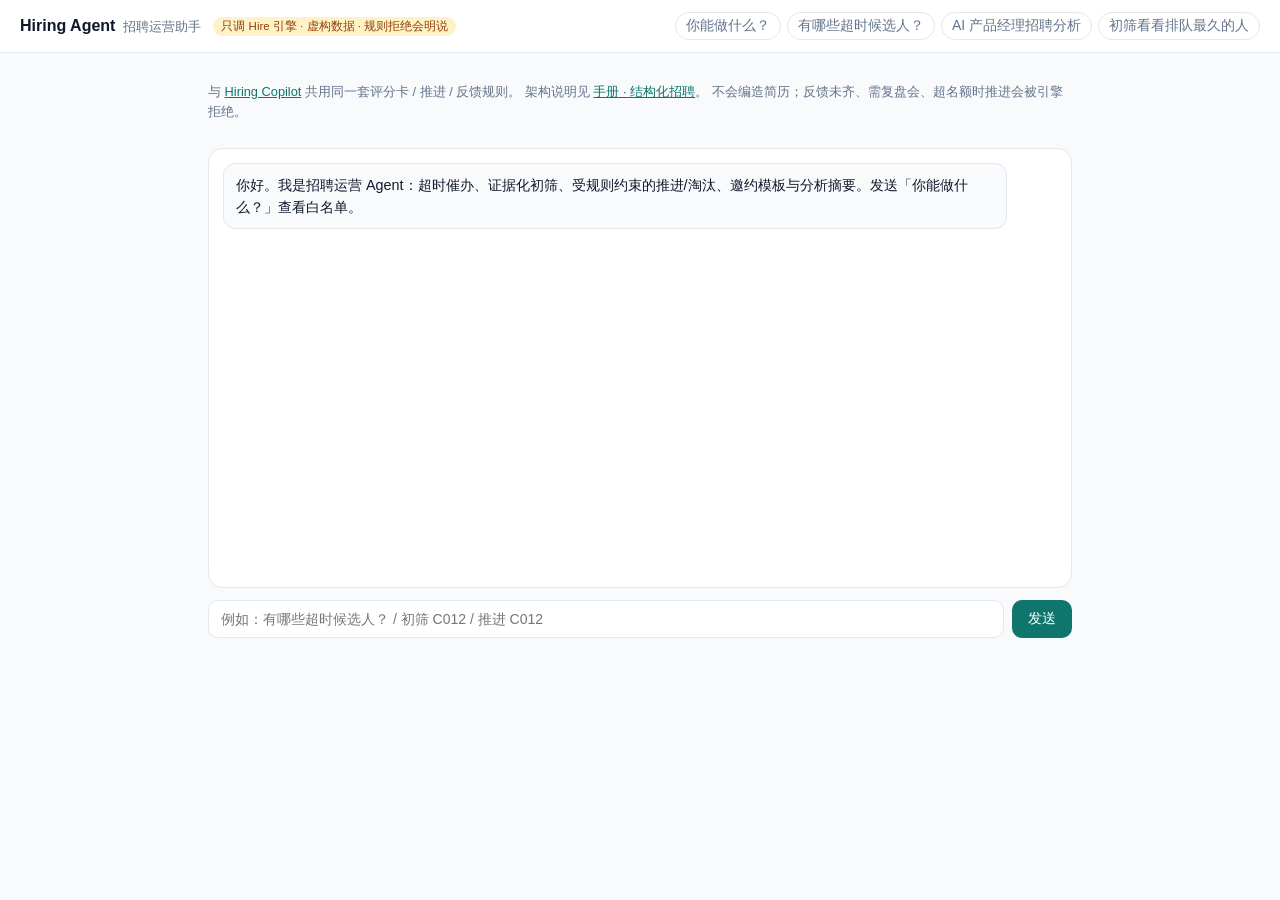
==== index.html @ 4d64547c "Initial hiring agent demo on shared Hire engine Co-authored-by: Cursor <cursoragent@cursor.com>" ====
<!DOCTYPE html>
<html lang="zh-CN">
<head>
<meta charset="UTF-8"/>
<meta name="viewport" content="width=device-width, initial-scale=1"/>
<title>Hiring Agent · 招聘运营助手</title>
<link rel="stylesheet" href="src/style.css"/>
</head>
<body>
<header class="top">
  <div class="brand"><strong>Hiring Agent</strong><span>招聘运营助手</span></div>
  <span class="badge">只调 Hire 引擎 · 虚构数据 · 规则拒绝会明说</span>
  <div class="chips" id="chips"></div>
</header>
<main>
  <p class="hint">与 <a href="https://annawzhang.github.io/hiring-copilot/">Hiring Copilot</a> 共用同一套评分卡 / 推进 / 反馈规则。
  架构说明见 <a href="https://annawzhang.github.io/people-product-handbook/sections/01-hiring.html">手册 · 结构化招聘</a>。
  不会编造简历；反馈未齐、需复盘会、超名额时推进会被引擎拒绝。</p>
  <div class="log" id="log"></div>
  <form class="composer" id="form">
    <input id="q" placeholder="例如：有哪些超时候选人？ / 初筛 C012 / 推进 C012" autocomplete="off"/>
    <button type="submit">发送</button>
  </form>
</main>
<script src="src/data.js"></script>
<script src="src/engine.js"></script>
<script src="src/agent.js"></script>
<script src="src/app.js"></script>
</body>
</html>
---- src/style.css ----
:root { --text:#0f172a; --muted:#64748b; --border:#e2e8f0; --accent:#0f766e; --bg:#f8fafc; --user:#ecfdf5; }
* { box-sizing:border-box; }
body { margin:0; font-family:-apple-system,BlinkMacSystemFont,"PingFang SC","Microsoft YaHei",sans-serif; background:var(--bg); color:var(--text); font-size:14px; }
.top { display:flex; align-items:center; gap:12px; padding:12px 20px; background:#fff; border-bottom:1px solid var(--border); flex-wrap:wrap; }
.brand strong { font-size:1rem; } .brand span { color:var(--muted); font-size:0.82rem; margin-left:8px; }
.badge { background:#fef3c7; color:#92400e; border-radius:999px; padding:2px 8px; font-size:0.72rem; }
.chips { display:flex; gap:6px; flex-wrap:wrap; margin-left:auto; }
.chips button { border:1px solid var(--border); background:#fff; border-radius:999px; padding:4px 10px; cursor:pointer; font:inherit; color:var(--muted); }
.chips button:hover { border-color:#99f6e4; color:var(--accent); }
main { max-width:900px; margin:0 auto; padding:16px 18px 40px; display:grid; gap:12px; }
.hint { color:var(--muted); font-size:0.8rem; line-height:1.6; }
.log { background:#fff; border:1px solid var(--border); border-radius:14px; min-height:440px; padding:14px; display:flex; flex-direction:column; gap:10px; }
.msg { max-width:94%; padding:10px 12px; border-radius:12px; white-space:pre-wrap; line-height:1.55; font-size:0.9rem; }
.msg.user { align-self:flex-end; background:var(--user); }
.msg.bot { align-self:flex-start; background:#f8fafc; border:1px solid var(--border); }
.msg strong { color:#115e59; }
.tools { margin-top:8px; font-size:0.75rem; color:var(--muted); }
.composer { display:flex; gap:8px; }
.composer input { flex:1; border:1px solid var(--border); border-radius:10px; padding:10px 12px; font:inherit; }
.composer button { border:none; background:var(--accent); color:#fff; border-radius:10px; padding:10px 16px; cursor:pointer; font:inherit; }
a { color:var(--accent); }
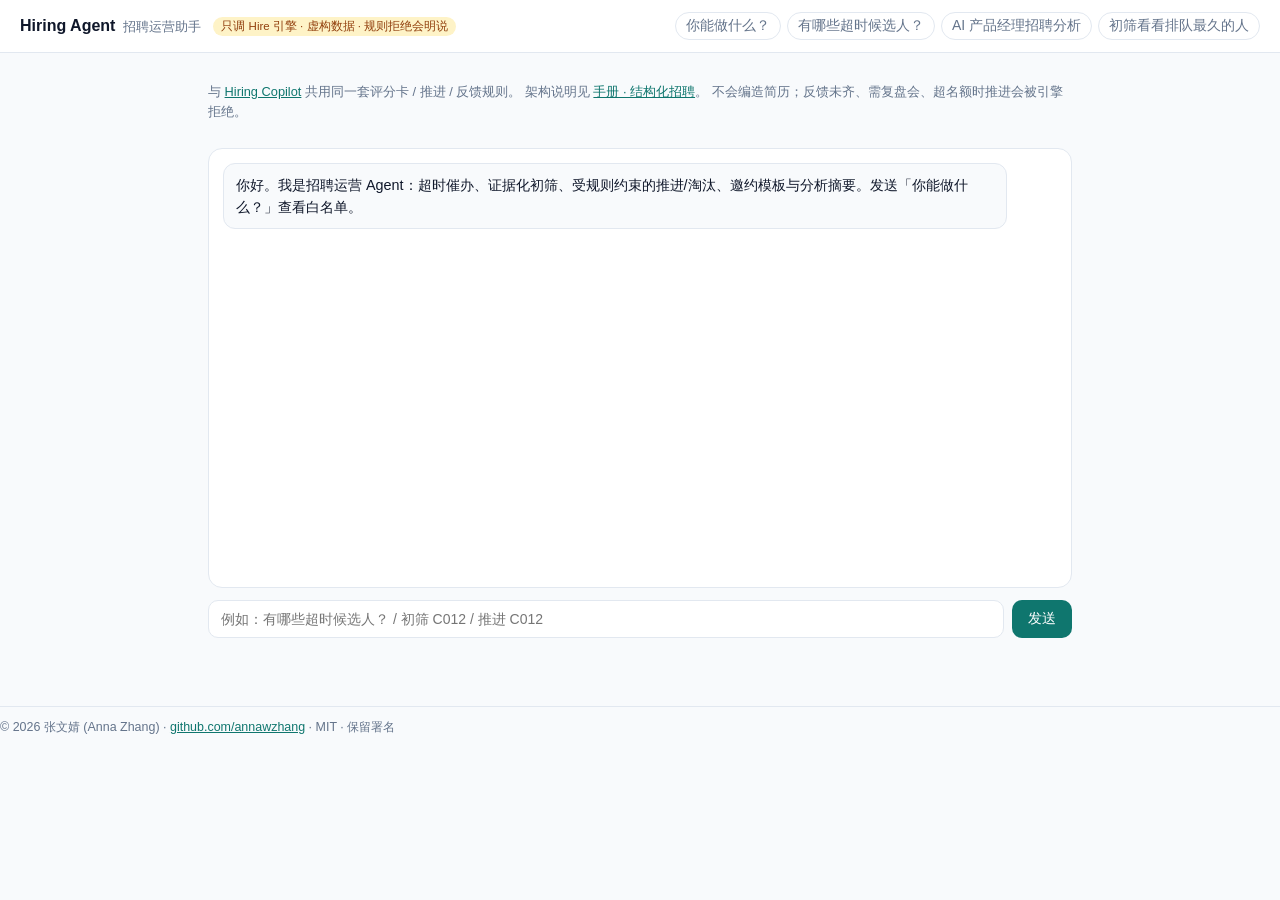
==== commit 49739344: "Add MIT LICENSE, copyright blurb, and Pages attribution footer. Co-authored-by: Cursor <cursoragent@" ====
--- a/index.html
+++ b/index.html
@@ -26,5 +26,6 @@
 <script src="src/engine.js"></script>
 <script src="src/agent.js"></script>
 <script src="src/app.js"></script>
+<p class="anna-copyright" style="margin-top:28px;padding-top:12px;border-top:1px solid #e2e8f0;color:#64748b;font-size:0.78rem;">© 2026 张文婧 (Anna Zhang) · <a href="https://github.com/annawzhang">github.com/annawzhang</a> · MIT · 保留署名</p>
 </body>
 </html>
